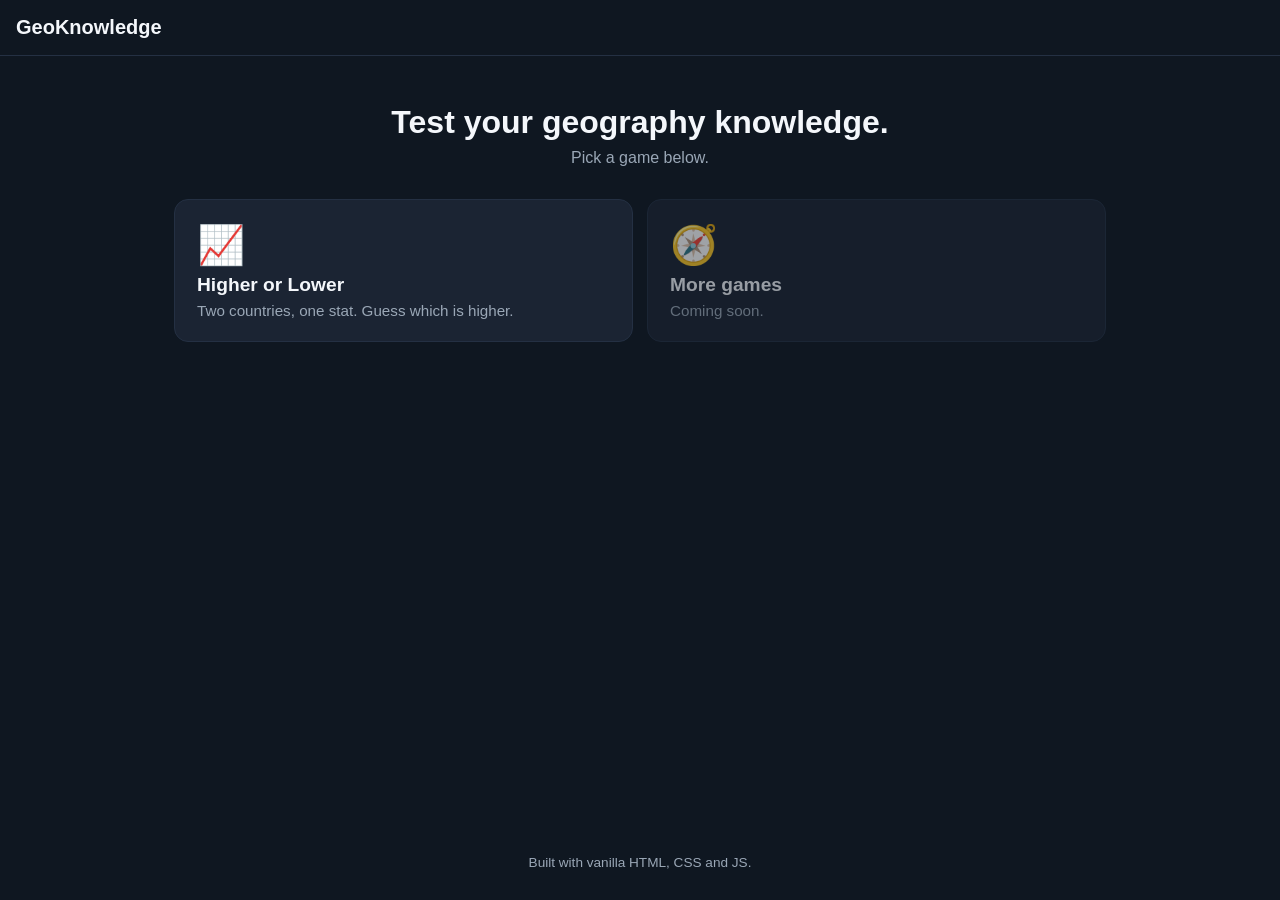
==== index.html @ a24436b9 "first small game with 10 countries" ====
<!doctype html>
<html lang="en">
<head>
  <meta charset="utf-8" />
  <meta name="viewport" content="width=device-width, initial-scale=1" />
  <title>GeoKnowledge</title>
  <link rel="stylesheet" href="styles.css" />
  <link rel="stylesheet" href="home.css" />
</head>
<body>
  <header class="topbar">
    <h1><a class="brand" href="./">GeoKnowledge</a></h1>
  </header>

  <main>
    <section class="hero">
      <h2>Test your geography knowledge.</h2>
      <p class="lead">Pick a game below.</p>
    </section>

    <nav class="game-list" aria-label="Games">
      <a class="game-card" href="higher-lower/">
        <span class="game-card__emoji" aria-hidden="true">📈</span>
        <span class="game-card__title">Higher or Lower</span>
        <span class="game-card__desc">Two countries, one stat. Guess which is higher.</span>
      </a>

      <div class="game-card game-card--soon" aria-disabled="true">
        <span class="game-card__emoji" aria-hidden="true">🧭</span>
        <span class="game-card__title">More games</span>
        <span class="game-card__desc">Coming soon.</span>
      </div>
    </nav>
  </main>

  <footer>
    <p>Built with vanilla HTML, CSS and JS.</p>
  </footer>
</body>
</html>
---- styles.css ----
/* Shared base — applies to every page. Page-specific rules go in
   each page's own stylesheet (e.g. home.css, higher-lower/style.css). */

:root {
  --bg: #0f1721;
  --fg: #f4f7fb;
  --muted: #9aa7b6;
  --card: #1b2433;
  --border: #243043;
  --accent: #3ea0ff;
  --good: #2fbf71;
  --bad: #e0524a;
  --radius: 14px;
  --max-width: 980px;
}

* { box-sizing: border-box; }

html, body {
  margin: 0;
  padding: 0;
  background: var(--bg);
  color: var(--fg);
  font-family: -apple-system, BlinkMacSystemFont, "Segoe UI", Roboto, sans-serif;
  min-height: 100%;
}

body {
  display: flex;
  flex-direction: column;
  min-height: 100vh;
}

a { color: var(--accent); text-decoration: none; }
a:hover { text-decoration: underline; }

/* Top bar shared across pages */
.topbar {
  display: flex;
  align-items: center;
  justify-content: space-between;
  padding: 16px;
  border-bottom: 1px solid var(--border);
  gap: 12px;
}
.topbar h1 { font-size: 1.25rem; margin: 0; }
.topbar a.brand { color: var(--fg); }

.topbar-right {
  display: flex;
  gap: 16px;
  font-size: 0.95rem;
  color: var(--muted);
  align-items: center;
}
.topbar-right strong { color: var(--fg); }

main {
  flex: 1;
  padding: 16px;
  display: flex;
  flex-direction: column;
  gap: 20px;
  max-width: var(--max-width);
  width: 100%;
  margin: 0 auto;
}

footer {
  padding: 16px;
  text-align: center;
  color: var(--muted);
  font-size: 0.85rem;
}

/* Generic button base */
.btn {
  display: inline-block;
  background: var(--accent);
  color: #00111f;
  border: none;
  border-radius: 10px;
  padding: 14px 16px;
  font-size: 1rem;
  font-weight: 600;
  cursor: pointer;
  min-height: 48px;
  text-align: center;
}
.btn:active { transform: translateY(1px); }
.btn--ghost { background: var(--fg); color: var(--bg); }

.hidden { display: none !important; }

@media (min-width: 700px) {
  main { padding: 24px; gap: 24px; }
}
---- home.css ----
/* Home page only */

.hero {
  text-align: center;
  padding: 24px 8px 8px;
}
.hero h2 { margin: 0 0 8px; font-size: 1.6rem; }
.hero .lead { margin: 0; color: var(--muted); }

.game-list {
  display: grid;
  grid-template-columns: 1fr;
  gap: 14px;
}

.game-card {
  display: flex;
  flex-direction: column;
  gap: 6px;
  background: var(--card);
  border: 1px solid var(--border);
  border-radius: var(--radius);
  padding: 22px;
  color: var(--fg);
  text-decoration: none;
  transition: transform 0.15s, border-color 0.15s;
}
.game-card:hover {
  transform: translateY(-2px);
  border-color: var(--accent);
  text-decoration: none;
}
.game-card__emoji { font-size: 2.4rem; }
.game-card__title { font-size: 1.2rem; font-weight: 700; }
.game-card__desc  { color: var(--muted); font-size: 0.95rem; }

.game-card--soon {
  opacity: 0.6;
  cursor: not-allowed;
}
.game-card--soon:hover {
  transform: none;
  border-color: var(--border);
}

@media (min-width: 700px) {
  .game-list { grid-template-columns: repeat(2, 1fr); }
  .hero h2 { font-size: 2rem; }
}
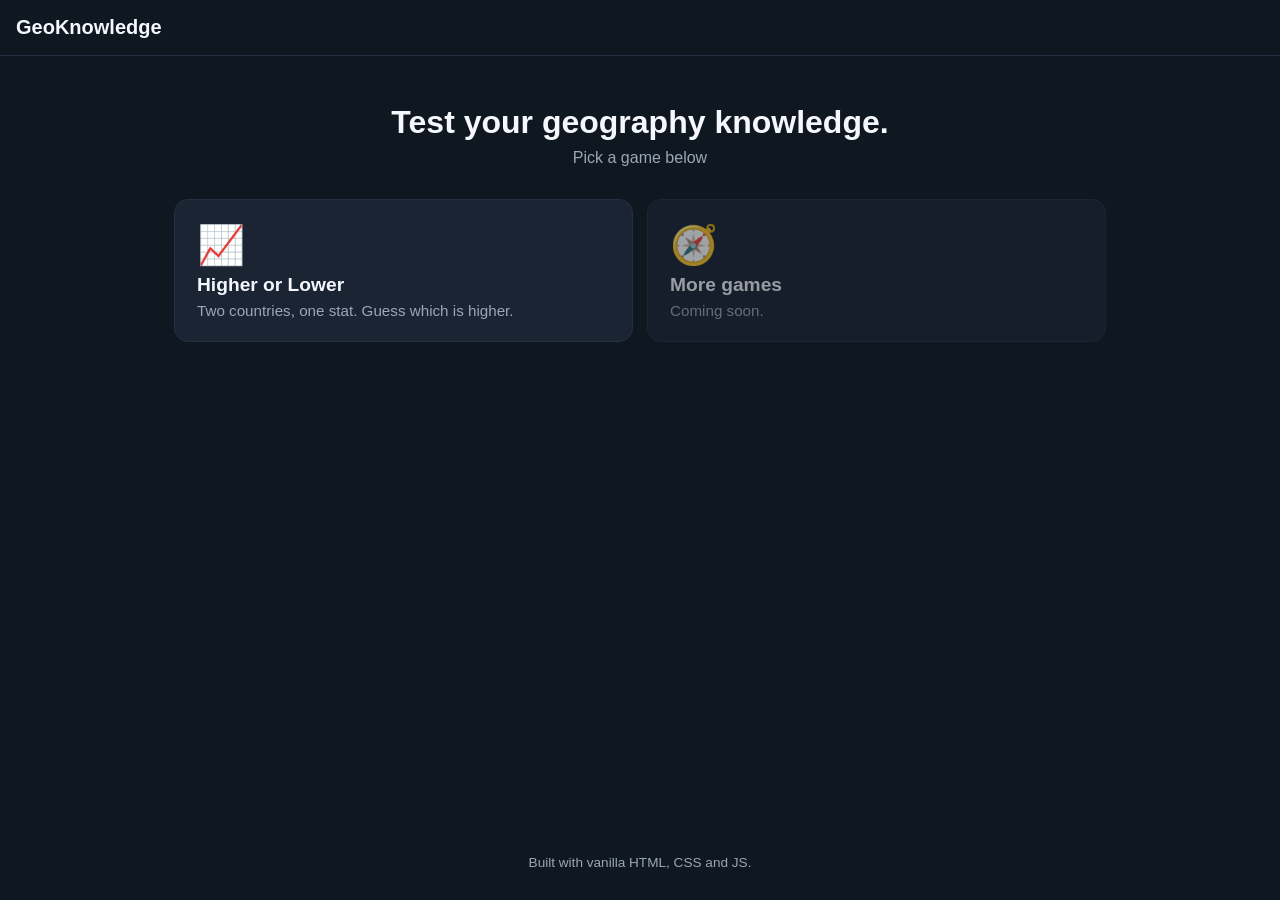
==== commit 653b1440: "psuh" ====
--- a/index.html
+++ b/index.html
@@ -15,7 +15,7 @@
   <main>
     <section class="hero">
       <h2>Test your geography knowledge.</h2>
-      <p class="lead">Pick a game below.</p>
+      <p class="lead">Pick a game below</p>
     </section>
 
     <nav class="game-list" aria-label="Games">
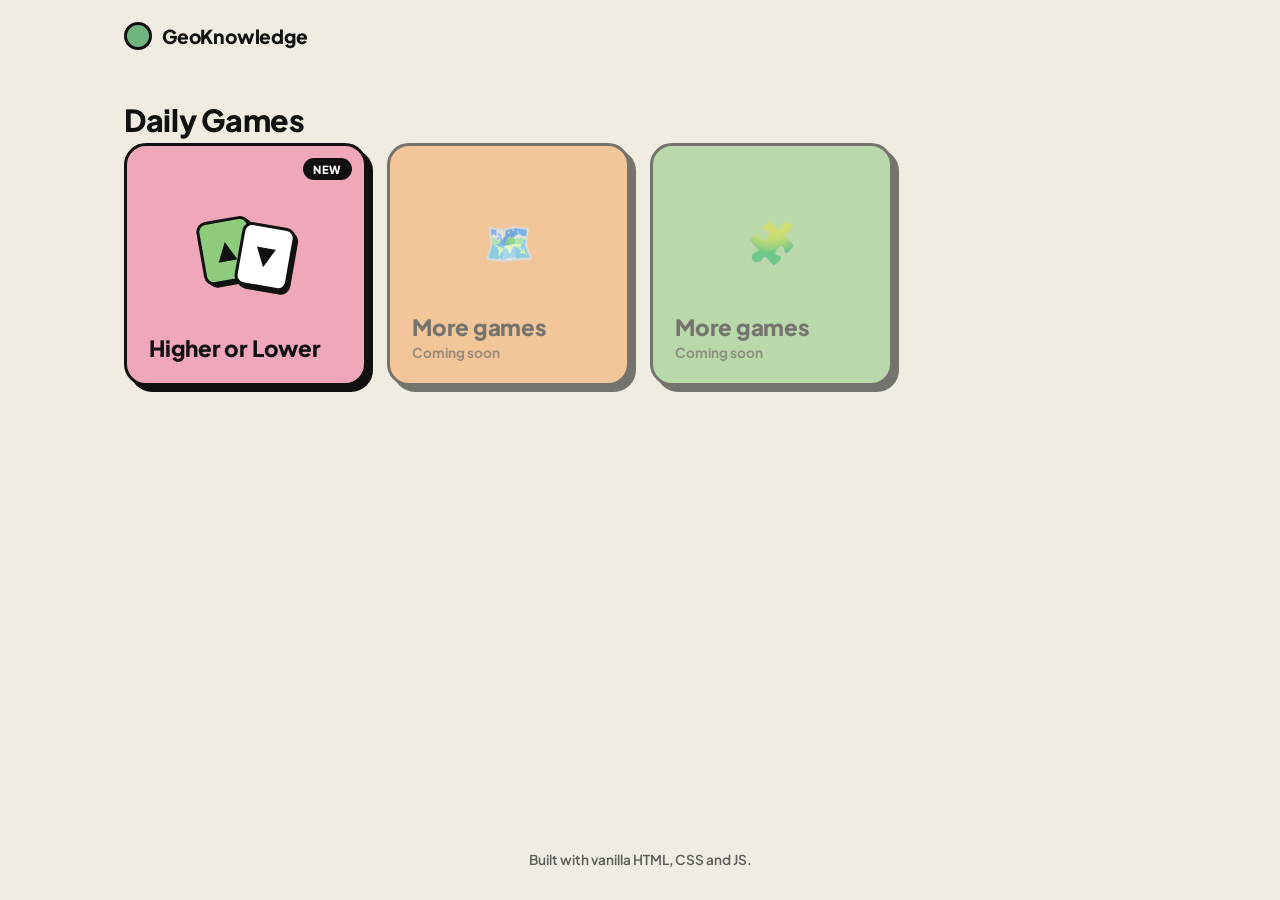
==== commit d42cdb89: "style change" ====
--- a/index.html
+++ b/index.html
@@ -4,33 +4,49 @@
   <meta charset="utf-8" />
   <meta name="viewport" content="width=device-width, initial-scale=1" />
   <title>GeoKnowledge</title>
+  <link rel="preconnect" href="https://fonts.googleapis.com" />
+  <link rel="preconnect" href="https://fonts.gstatic.com" crossorigin />
+  <link rel="stylesheet"
+        href="https://fonts.googleapis.com/css2?family=Plus+Jakarta+Sans:wght@600;700;800&display=swap" />
   <link rel="stylesheet" href="styles.css" />
   <link rel="stylesheet" href="home.css" />
 </head>
 <body>
   <header class="topbar">
-    <h1><a class="brand" href="./">GeoKnowledge</a></h1>
+    <h1>
+      <a class="brand" href="./">
+        <span class="brand__dot" aria-hidden="true"></span>
+        GeoKnowledge
+      </a>
+    </h1>
   </header>
 
   <main>
-    <section class="hero">
-      <h2>Test your geography knowledge.</h2>
-      <p class="lead">Pick a game below</p>
+    <section>
+      <h2 class="section-title">Daily Games</h2>
+      <nav class="tile-grid" aria-label="Games">
+        <a class="tile tile--pink" href="higher-lower/">
+          <span class="tile__badge">NEW</span>
+          <span class="tile__art" aria-hidden="true">
+            <span class="tile__art-card tile__art-card--up">▲</span>
+            <span class="tile__art-card tile__art-card--down">▼</span>
+          </span>
+          <span class="tile__title">Higher or Lower</span>
+        </a>
+
+        <div class="tile tile--orange tile--soon" aria-disabled="true">
+          <span class="tile__art" aria-hidden="true">🗺️</span>
+          <span class="tile__title">More games</span>
+          <span class="tile__sub">Coming soon</span>
+        </div>
+
+        <div class="tile tile--green tile--soon" aria-disabled="true">
+          <span class="tile__art" aria-hidden="true">🧩</span>
+          <span class="tile__title">More games</span>
+          <span class="tile__sub">Coming soon</span>
+        </div>
+      </nav>
     </section>
-
-    <nav class="game-list" aria-label="Games">
-      <a class="game-card" href="higher-lower/">
-        <span class="game-card__emoji" aria-hidden="true">📈</span>
-        <span class="game-card__title">Higher or Lower</span>
-        <span class="game-card__desc">Two countries, one stat. Guess which is higher.</span>
-      </a>
-
-      <div class="game-card game-card--soon" aria-disabled="true">
-        <span class="game-card__emoji" aria-hidden="true">🧭</span>
-        <span class="game-card__title">More games</span>
-        <span class="game-card__desc">Coming soon.</span>
-      </div>
-    </nav>
   </main>
 
   <footer>
--- a/styles.css
+++ b/styles.css
@@ -1,17 +1,28 @@
-/* Shared base — applies to every page. Page-specific rules go in
+/* Shared base — cream/black sticker style. Page-specific rules live in
    each page's own stylesheet (e.g. home.css, higher-lower/style.css). */
 
 :root {
-  --bg: #0f1721;
-  --fg: #f4f7fb;
-  --muted: #9aa7b6;
-  --card: #1b2433;
-  --border: #243043;
-  --accent: #3ea0ff;
-  --good: #2fbf71;
-  --bad: #e0524a;
-  --radius: 14px;
-  --max-width: 980px;
+  --bg: #f1ece2;
+  --ink: #111111;
+  --ink-soft: #5b5b5b;
+  --line: #111111;
+  --white: #ffffff;
+  --pale: #f8f5ee;
+
+  /* Tile palette */
+  --tile-pink:   #f0a7ba;
+  --tile-orange: #f3a85f;
+  --tile-green:  #8ecb7d;
+  --tile-purple: #c9aeea;
+  --tile-blue:   #7eb5ec;
+  --tile-soft:   #e7dfd0;
+
+  --radius-tile: 22px;
+  --radius-pill: 999px;
+  --radius-card: 18px;
+  --border-w: 3px;
+
+  --max-width: 1080px;
 }
 
 * { box-sizing: border-box; }
@@ -20,9 +31,13 @@
   margin: 0;
   padding: 0;
   background: var(--bg);
-  color: var(--fg);
-  font-family: -apple-system, BlinkMacSystemFont, "Segoe UI", Roboto, sans-serif;
+  color: var(--ink);
+  font-family: "Plus Jakarta Sans", -apple-system, BlinkMacSystemFont,
+               "Segoe UI", Roboto, "Helvetica Neue", Arial, sans-serif;
+  font-weight: 600;
   min-height: 100%;
+  -webkit-font-smoothing: antialiased;
+  text-rendering: optimizeLegibility;
 }
 
 body {
@@ -31,67 +46,120 @@
   min-height: 100vh;
 }
 
-a { color: var(--accent); text-decoration: none; }
+a { color: inherit; text-decoration: none; }
 a:hover { text-decoration: underline; }
 
-/* Top bar shared across pages */
+h1, h2, h3 { font-weight: 800; letter-spacing: -0.01em; }
+
+/* Top bar */
 .topbar {
   display: flex;
   align-items: center;
   justify-content: space-between;
-  padding: 16px;
-  border-bottom: 1px solid var(--border);
+  padding: 18px 20px;
   gap: 12px;
+  max-width: var(--max-width);
+  width: 100%;
+  margin: 0 auto;
 }
-.topbar h1 { font-size: 1.25rem; margin: 0; }
-.topbar a.brand { color: var(--fg); }
-
-.topbar-right {
-  display: flex;
-  gap: 16px;
-  font-size: 0.95rem;
-  color: var(--muted);
+.topbar h1 {
+  font-size: 1.2rem;
+  margin: 0;
+}
+.topbar .brand {
+  display: inline-flex;
   align-items: center;
+  gap: 10px;
+  color: var(--ink);
 }
-.topbar-right strong { color: var(--fg); }
+.brand__dot {
+  display: inline-block;
+  width: 28px; height: 28px;
+  border-radius: 50%;
+  background: #6fb37e;
+  border: var(--border-w) solid var(--ink);
+}
 
 main {
   flex: 1;
-  padding: 16px;
+  padding: 12px 20px 40px;
   display: flex;
   flex-direction: column;
-  gap: 20px;
+  gap: 24px;
   max-width: var(--max-width);
   width: 100%;
   margin: 0 auto;
 }
 
 footer {
-  padding: 16px;
+  padding: 18px;
   text-align: center;
-  color: var(--muted);
+  color: var(--ink-soft);
   font-size: 0.85rem;
+  font-weight: 600;
 }
 
-/* Generic button base */
+/* Flat sticker-style buttons */
 .btn {
-  display: inline-block;
-  background: var(--accent);
-  color: #00111f;
-  border: none;
-  border-radius: 10px;
-  padding: 14px 16px;
+  display: inline-flex;
+  align-items: center;
+  justify-content: center;
+  gap: 8px;
+  background: var(--white);
+  color: var(--ink);
+  border: var(--border-w) solid var(--ink);
+  border-radius: var(--radius-pill);
+  padding: 14px 22px;
+  font-family: inherit;
   font-size: 1rem;
-  font-weight: 600;
+  font-weight: 800;
   cursor: pointer;
-  min-height: 48px;
+  min-height: 50px;
   text-align: center;
+  text-decoration: none;
+  transition: transform 0.08s ease, box-shadow 0.08s ease;
+  box-shadow: 4px 4px 0 var(--ink);
 }
-.btn:active { transform: translateY(1px); }
-.btn--ghost { background: var(--fg); color: var(--bg); }
+.btn:hover { text-decoration: none; transform: translate(-1px, -1px); box-shadow: 5px 5px 0 var(--ink); }
+.btn:active { transform: translate(2px, 2px); box-shadow: 1px 1px 0 var(--ink); }
+
+.btn--good  { background: var(--tile-green); }
+.btn--bad   { background: var(--tile-pink); }
+.btn--blue  { background: var(--tile-blue); }
+.btn--soft  { background: var(--pale); }
+
+.btn--xl {
+  font-size: 1.15rem;
+  padding: 18px 30px;
+  min-height: 60px;
+}
+
+/* Pill (read-only badge) */
+.pill {
+  display: inline-flex;
+  align-items: center;
+  gap: 8px;
+  background: var(--pale);
+  border: 2px solid var(--ink);
+  color: var(--ink);
+  padding: 6px 16px;
+  border-radius: var(--radius-pill);
+  font-size: 0.95rem;
+  font-weight: 800;
+}
 
 .hidden { display: none !important; }
 
+/* Section header like the inspiration: bold, large, no caps */
+.section-title {
+  font-size: 1.6rem;
+  font-weight: 800;
+  margin: 8px 0 4px;
+  letter-spacing: -0.01em;
+}
+
 @media (min-width: 700px) {
-  main { padding: 24px; gap: 24px; }
+  main { padding: 16px 24px 48px; gap: 32px; }
+  .topbar { padding: 22px 24px; }
+  .section-title { font-size: 1.9rem; }
 }
--- a/home.css
+++ b/home.css
@@ -1,49 +1,109 @@
 /* Home page only */
 
-.hero {
-  text-align: center;
-  padding: 24px 8px 8px;
-}
-.hero h2 { margin: 0 0 8px; font-size: 1.6rem; }
-.hero .lead { margin: 0; color: var(--muted); }
-
-.game-list {
+.tile-grid {
   display: grid;
-  grid-template-columns: 1fr;
-  gap: 14px;
+  grid-template-columns: repeat(2, 1fr);
+  gap: 16px;
 }
 
-.game-card {
+.tile {
+  position: relative;
+  aspect-ratio: 1 / 1;
+  background: var(--tile-soft);
+  border: var(--border-w) solid var(--ink);
+  border-radius: var(--radius-tile);
+  padding: 18px;
   display: flex;
   flex-direction: column;
-  gap: 6px;
-  background: var(--card);
-  border: 1px solid var(--border);
-  border-radius: var(--radius);
-  padding: 22px;
-  color: var(--fg);
+  justify-content: space-between;
+  align-items: flex-start;
+  color: var(--ink);
   text-decoration: none;
-  transition: transform 0.15s, border-color 0.15s;
+  cursor: pointer;
+  transition: transform 0.08s ease, box-shadow 0.08s ease;
+  box-shadow: 6px 6px 0 var(--ink);
+  overflow: hidden;
 }
-.game-card:hover {
-  transform: translateY(-2px);
-  border-color: var(--accent);
+.tile:hover {
   text-decoration: none;
+  transform: translate(-2px, -2px);
+  box-shadow: 8px 8px 0 var(--ink);
 }
-.game-card__emoji { font-size: 2.4rem; }
-.game-card__title { font-size: 1.2rem; font-weight: 700; }
-.game-card__desc  { color: var(--muted); font-size: 0.95rem; }
+.tile:active {
+  transform: translate(3px, 3px);
+  box-shadow: 2px 2px 0 var(--ink);
+}
 
-.game-card--soon {
-  opacity: 0.6;
+.tile--pink   { background: var(--tile-pink); }
+.tile--orange { background: var(--tile-orange); }
+.tile--green  { background: var(--tile-green); }
+.tile--purple { background: var(--tile-purple); }
+.tile--blue   { background: var(--tile-blue); }
+
+.tile__title {
+  font-size: 1.25rem;
+  font-weight: 800;
+  letter-spacing: -0.01em;
+  line-height: 1.1;
+}
+.tile__sub {
+  font-size: 0.85rem;
+  color: var(--ink);
+  opacity: 0.7;
+  font-weight: 700;
+  margin-top: 4px;
+}
+
+.tile__art {
+  font-size: 2.6rem;
+  display: flex;
+  align-items: center;
+  justify-content: center;
+  width: 100%;
+  flex: 1;
+}
+
+/* Decorative card stack for Higher/Lower tile */
+.tile__art-card {
+  display: inline-flex;
+  align-items: center;
+  justify-content: center;
+  width: 54px;
+  height: 64px;
+  background: var(--white);
+  border: var(--border-w) solid var(--ink);
+  border-radius: 10px;
+  font-size: 1.6rem;
+  font-weight: 800;
+  box-shadow: 3px 3px 0 var(--ink);
+}
+.tile__art-card--up   { transform: rotate(-10deg) translateX(8px); background: var(--tile-green); }
+.tile__art-card--down { transform: rotate(10deg) translateX(-8px); margin-top: 12px; background: var(--white); }
+
+.tile__badge {
+  position: absolute;
+  top: 12px;
+  right: 12px;
+  background: var(--ink);
+  color: var(--white);
+  font-size: 0.7rem;
+  font-weight: 800;
+  letter-spacing: 0.06em;
+  padding: 4px 10px;
+  border-radius: var(--radius-pill);
+}
+
+.tile--soon {
+  opacity: 0.55;
   cursor: not-allowed;
 }
-.game-card--soon:hover {
+.tile--soon:hover {
   transform: none;
-  border-color: var(--border);
+  box-shadow: 6px 6px 0 var(--ink);
 }
 
 @media (min-width: 700px) {
-  .game-list { grid-template-columns: repeat(2, 1fr); }
-  .hero h2 { font-size: 2rem; }
+  .tile-grid { grid-template-columns: repeat(4, 1fr); gap: 20px; }
+  .tile { padding: 22px; }
+  .tile__title { font-size: 1.4rem; }
 }
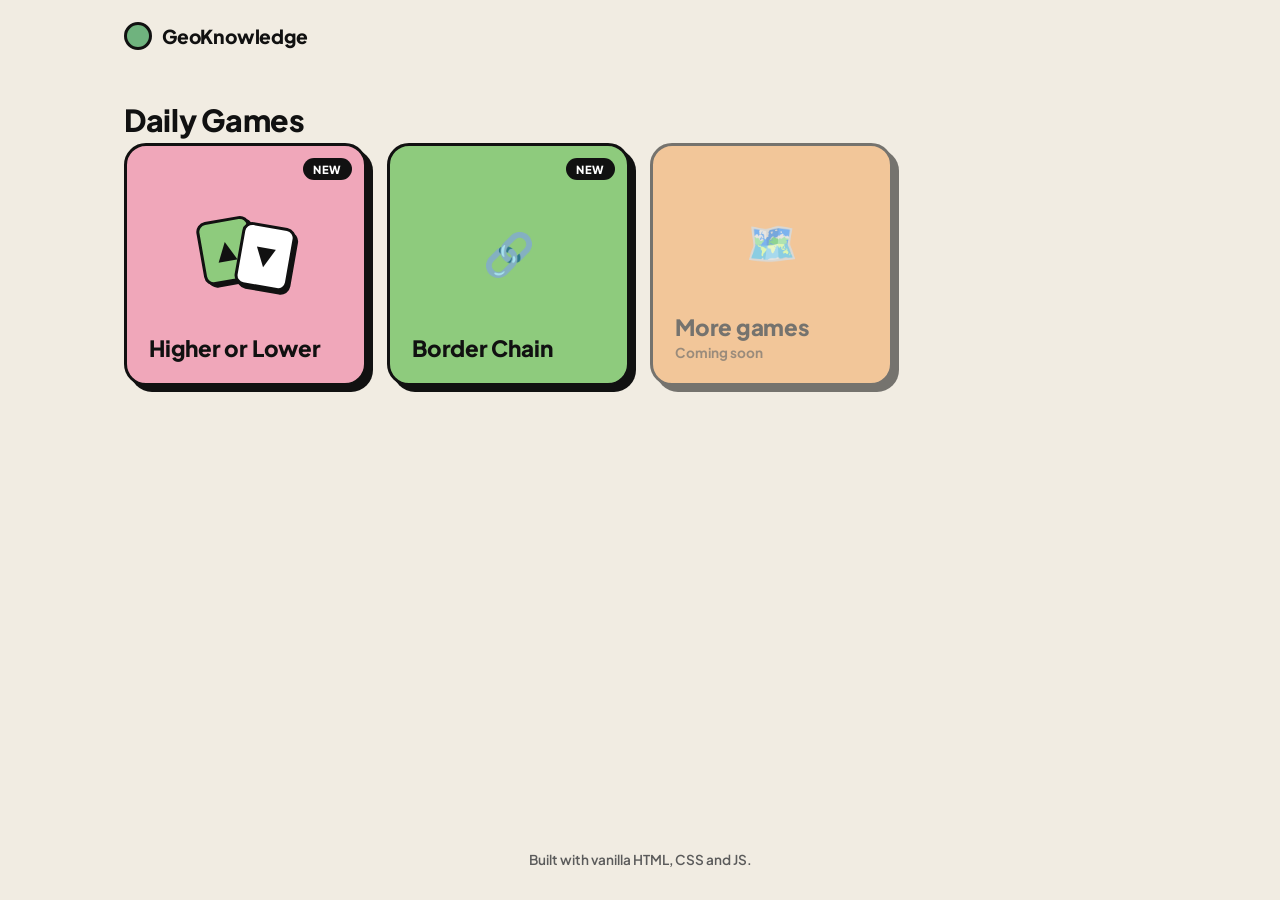
==== commit 84dd76f2: "new game" ====
--- a/index.html
+++ b/index.html
@@ -34,14 +34,14 @@
           <span class="tile__title">Higher or Lower</span>
         </a>
 
+        <a class="tile tile--green" href="border-chain/">
+          <span class="tile__badge">NEW</span>
+          <span class="tile__art" aria-hidden="true">🔗</span>
+          <span class="tile__title">Border Chain</span>
+        </a>
+
         <div class="tile tile--orange tile--soon" aria-disabled="true">
           <span class="tile__art" aria-hidden="true">🗺️</span>
-          <span class="tile__title">More games</span>
-          <span class="tile__sub">Coming soon</span>
-        </div>
-
-        <div class="tile tile--green tile--soon" aria-disabled="true">
-          <span class="tile__art" aria-hidden="true">🧩</span>
           <span class="tile__title">More games</span>
           <span class="tile__sub">Coming soon</span>
         </div>
--- a/styles.css
+++ b/styles.css
@@ -163,3 +163,46 @@
   .topbar { padding: 22px 24px; }
   .section-title { font-size: 1.9rem; }
 }
+
+/* Start / end screen layout — used by every game page */
+.screen {
+  text-align: center;
+  display: flex;
+  flex-direction: column;
+  align-items: center;
+  gap: 18px;
+  padding: 32px 16px 16px;
+}
+.screen__title {
+  margin: 0;
+  font-size: 2rem;
+  letter-spacing: -0.02em;
+}
+.screen__lead {
+  margin: 0;
+  color: var(--ink-soft);
+  max-width: 520px;
+  line-height: 1.5;
+  font-weight: 600;
+}
+.screen__title.win  { color: #1a7a3e; }
+.screen__title.lose { color: #b22a22; }
+
+/* Country flag image — used by every game page */
+.flag {
+  width: 220px;
+  max-width: 70%;
+  height: auto;
+  aspect-ratio: 3 / 2;
+  object-fit: cover;
+  border-radius: 4px;
+  background: var(--pale);
+  box-shadow: 0 2px 0 rgba(0,0,0,0.08);
+}
+
+.loading { color: var(--ink-soft); margin: 0; font-weight: 600; }
+
+@media (min-width: 700px) {
+  .flag { width: 260px; }
+  .screen__title { font-size: 2.4rem; }
+}
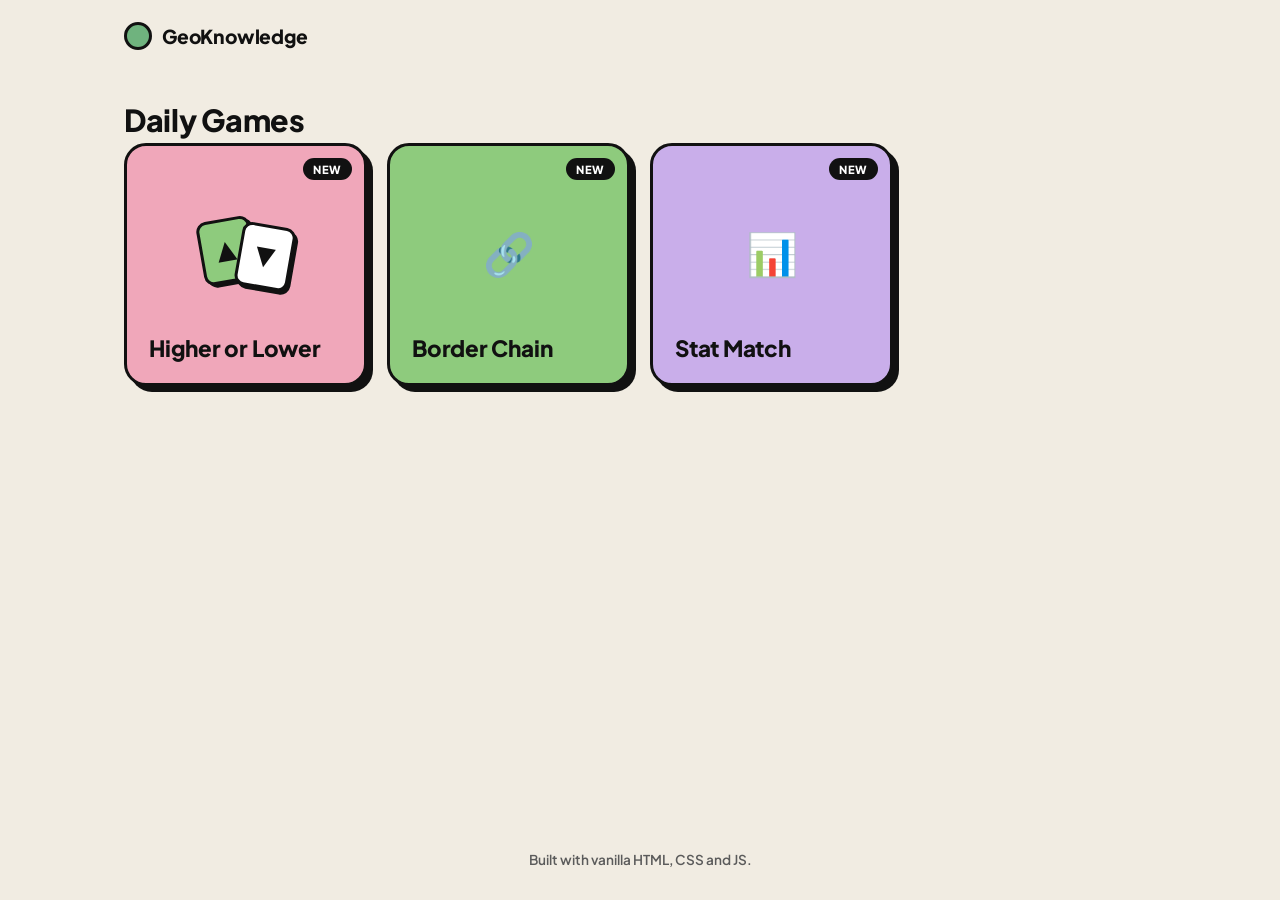
==== commit 4d0e461d: "add stat match game" ====
--- a/index.html
+++ b/index.html
@@ -40,11 +40,11 @@
           <span class="tile__title">Border Chain</span>
         </a>
 
-        <div class="tile tile--orange tile--soon" aria-disabled="true">
-          <span class="tile__art" aria-hidden="true">🗺️</span>
-          <span class="tile__title">More games</span>
-          <span class="tile__sub">Coming soon</span>
-        </div>
+        <a class="tile tile--purple" href="stat-match/">
+          <span class="tile__badge">NEW</span>
+          <span class="tile__art" aria-hidden="true">📊</span>
+          <span class="tile__title">Stat Match</span>
+        </a>
       </nav>
     </section>
   </main>
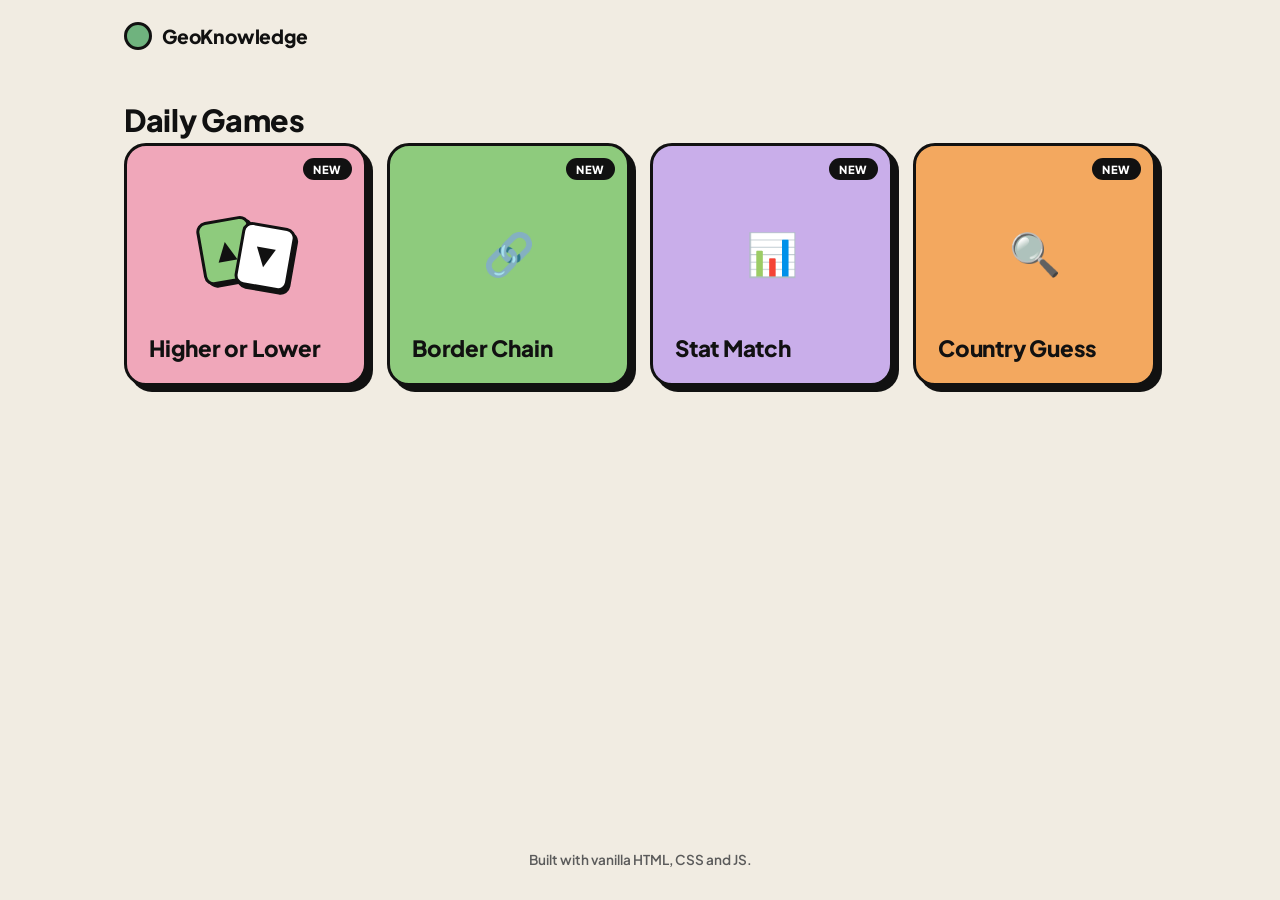
==== commit 25dcc2ec: "add new country guess game" ====
--- a/index.html
+++ b/index.html
@@ -45,6 +45,12 @@
           <span class="tile__art" aria-hidden="true">📊</span>
           <span class="tile__title">Stat Match</span>
         </a>
+
+        <a class="tile tile--orange" href="country-guess/">
+          <span class="tile__badge">NEW</span>
+          <span class="tile__art" aria-hidden="true">🔍</span>
+          <span class="tile__title">Country Guess</span>
+        </a>
       </nav>
     </section>
   </main>
--- a/styles.css
+++ b/styles.css
@@ -202,6 +202,49 @@
 
 .loading { color: var(--ink-soft); margin: 0; font-weight: 600; }
 
+/* Typeahead input form — used by border-chain and country-guess */
+.add-form {
+  display: flex;
+  gap: 10px;
+  width: 100%;
+  max-width: 460px;
+  margin: 0 auto;
+}
+.add-form input {
+  flex: 1;
+  background: var(--white);
+  color: var(--ink);
+  border: var(--border-w) solid var(--ink);
+  border-radius: var(--radius-pill);
+  padding: 12px 18px;
+  font-family: inherit;
+  font-size: 1rem;
+  font-weight: 700;
+  min-height: 50px;
+  box-shadow: 4px 4px 0 var(--ink);
+}
+.add-form input:focus {
+  outline: none;
+  transform: translate(-1px, -1px);
+  box-shadow: 5px 5px 0 var(--ink);
+}
+.add-form input.shake { animation: shake 0.3s; }
+@keyframes shake {
+  0%, 100% { transform: translateX(0); }
+  25% { transform: translateX(-6px); }
+  75% { transform: translateX(6px); }
+}
+
+.add-msg {
+  margin: 0;
+  min-height: 1.2em;
+  font-weight: 700;
+  color: var(--ink-soft);
+  text-align: center;
+}
+.add-msg.bad  { color: #b22a22; }
+.add-msg.good { color: #1a7a3e; }
+
 @media (min-width: 700px) {
   .flag { width: 260px; }
   .screen__title { font-size: 2.4rem; }
